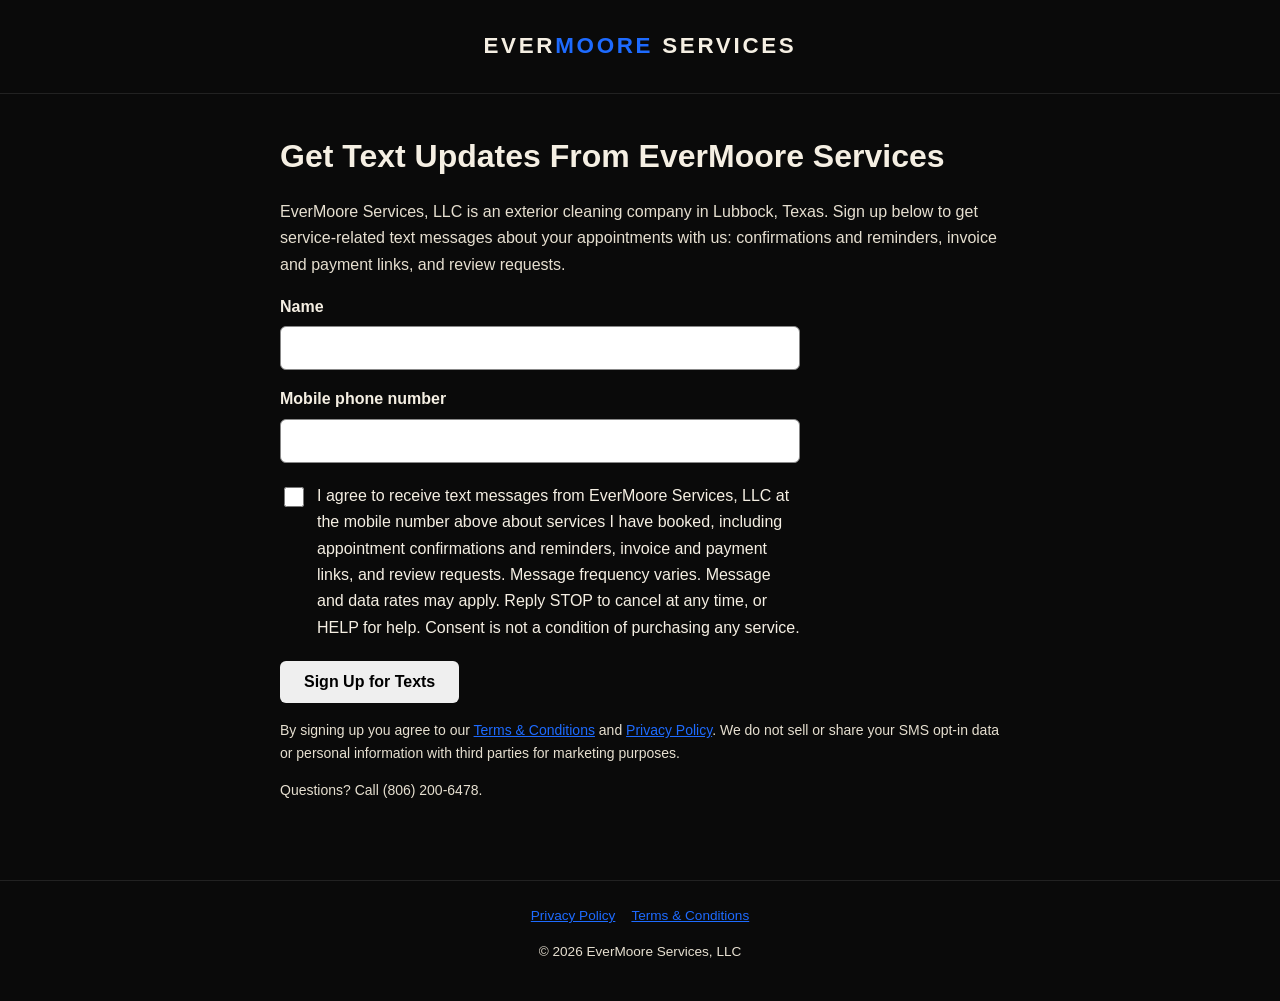
==== opt-in.html @ dd890a88 "Add SMS opt-in page; align privacy and terms with actual consent process Co-Authored-By: Claude Sonn" ====
<!doctype html>
<html lang="en"><head><meta charset="utf-8"><meta name="viewport" content="width=device-width,initial-scale=1">
<title>Text Message Sign-Up | EverMoore Services, LLC</title>
<meta name="description" content="Sign up for service text messages from EverMoore Services, LLC, Lubbock, Texas.">
<link rel="stylesheet" href="style.css">
<style>
form{max-width:520px}
label{display:block;margin:16px 0 6px;font-weight:600}
input[type=text],input[type=tel]{width:100%;padding:12px;font-size:16px;border:1px solid #888;border-radius:6px;box-sizing:border-box}
.consent{display:flex;gap:10px;align-items:flex-start;margin:20px 0;font-weight:400}
.consent input{margin-top:4px;width:20px;height:20px;flex:none}
button{padding:12px 24px;font-size:16px;font-weight:700;border:0;border-radius:6px;cursor:pointer}
#status{margin-top:16px;font-weight:600}
.fine{font-size:14px}
</style></head><body>
<header><div class="brand">Ever<span>Moore</span> Services</div></header>
<main>
<h1>Get Text Updates From EverMoore Services</h1>
<p>EverMoore Services, LLC is an exterior cleaning company in Lubbock, Texas. Sign up below to get service-related text messages about your appointments with us: confirmations and reminders, invoice and payment links, and review requests.</p>

<form id="optin">
<input type="hidden" name="access_key" value="cc149213-0453-4c30-afaa-cd45eee53aa9">
<input type="hidden" name="subject" value="New SMS opt-in - EverMoore Services">
<input type="hidden" name="from_name" value="EverMoore SMS Opt-In Form">
<input type="checkbox" name="botcheck" style="display:none" tabindex="-1" autocomplete="off">

<label for="name">Name</label>
<input type="text" id="name" name="name" required autocomplete="name">

<label for="phone">Mobile phone number</label>
<input type="tel" id="phone" name="phone" required autocomplete="tel">

<label class="consent" for="consent">
<input type="checkbox" id="consent" name="sms_consent" value="Yes - agreed to receive texts" required>
<span>I agree to receive text messages from EverMoore Services, LLC at the mobile number above about services I have booked, including appointment confirmations and reminders, invoice and payment links, and review requests. Message frequency varies. Message and data rates may apply. Reply STOP to cancel at any time, or HELP for help. Consent is not a condition of purchasing any service.</span>
</label>

<button type="submit">Sign Up for Texts</button>
<p id="status" role="status"></p>
</form>

<p class="fine">By signing up you agree to our <a href="terms">Terms &amp; Conditions</a> and <a href="privacy">Privacy Policy</a>. We do not sell or share your SMS opt-in data or personal information with third parties for marketing purposes.</p>
<p class="fine">Questions? Call (806) 200-6478.</p>
</main>
<footer><a href="privacy">Privacy Policy</a><a href="terms">Terms &amp; Conditions</a><p>&copy; 2026 EverMoore Services, LLC</p></footer>
<script>
document.getElementById('optin').addEventListener('submit', function(e){
  e.preventDefault();
  var f = e.target, s = document.getElementById('status');
  s.textContent = 'Submitting...';
  fetch('https://api.web3forms.com/submit', {method:'POST', headers:{'Accept':'application/json'}, body:new FormData(f)})
    .then(function(r){return r.json();})
    .then(function(d){
      if(d.success){ s.textContent = 'Thank you. You are signed up for EverMoore Services texts. Reply STOP anytime to cancel.'; f.reset(); }
      else { s.textContent = 'Something went wrong. Please call (806) 200-6478.'; }
    })
    .catch(function(){ s.textContent = 'Something went wrong. Please call (806) 200-6478.'; });
});
</script>
</body></html>
---- style.css ----
:root{--black:#0a0a0a;--blue:#1e6bff;--cream:#f5efe3}
*{box-sizing:border-box}
body{margin:0;background:var(--black);color:var(--cream);font-family:-apple-system,BlinkMacSystemFont,"Segoe UI",Roboto,Helvetica,Arial,sans-serif;line-height:1.65}
header{padding:28px 20px;border-bottom:1px solid #222;text-align:center}
header .brand{font-size:1.4rem;letter-spacing:.12em;text-transform:uppercase;font-weight:700}
header .brand span{color:var(--blue)}
main{max-width:760px;margin:0 auto;padding:36px 20px 64px}
h1{font-size:2rem;margin:0 0 6px}
h2{font-size:1.2rem;margin:36px 0 8px;color:var(--blue)}
p,li{color:#e6dfd0}
a{color:var(--blue)}
.meta{color:#9a9486;font-size:.9rem;margin-bottom:24px}
footer{border-top:1px solid #222;padding:24px 20px;text-align:center;color:#9a9486;font-size:.85rem}
footer a{margin:0 8px}
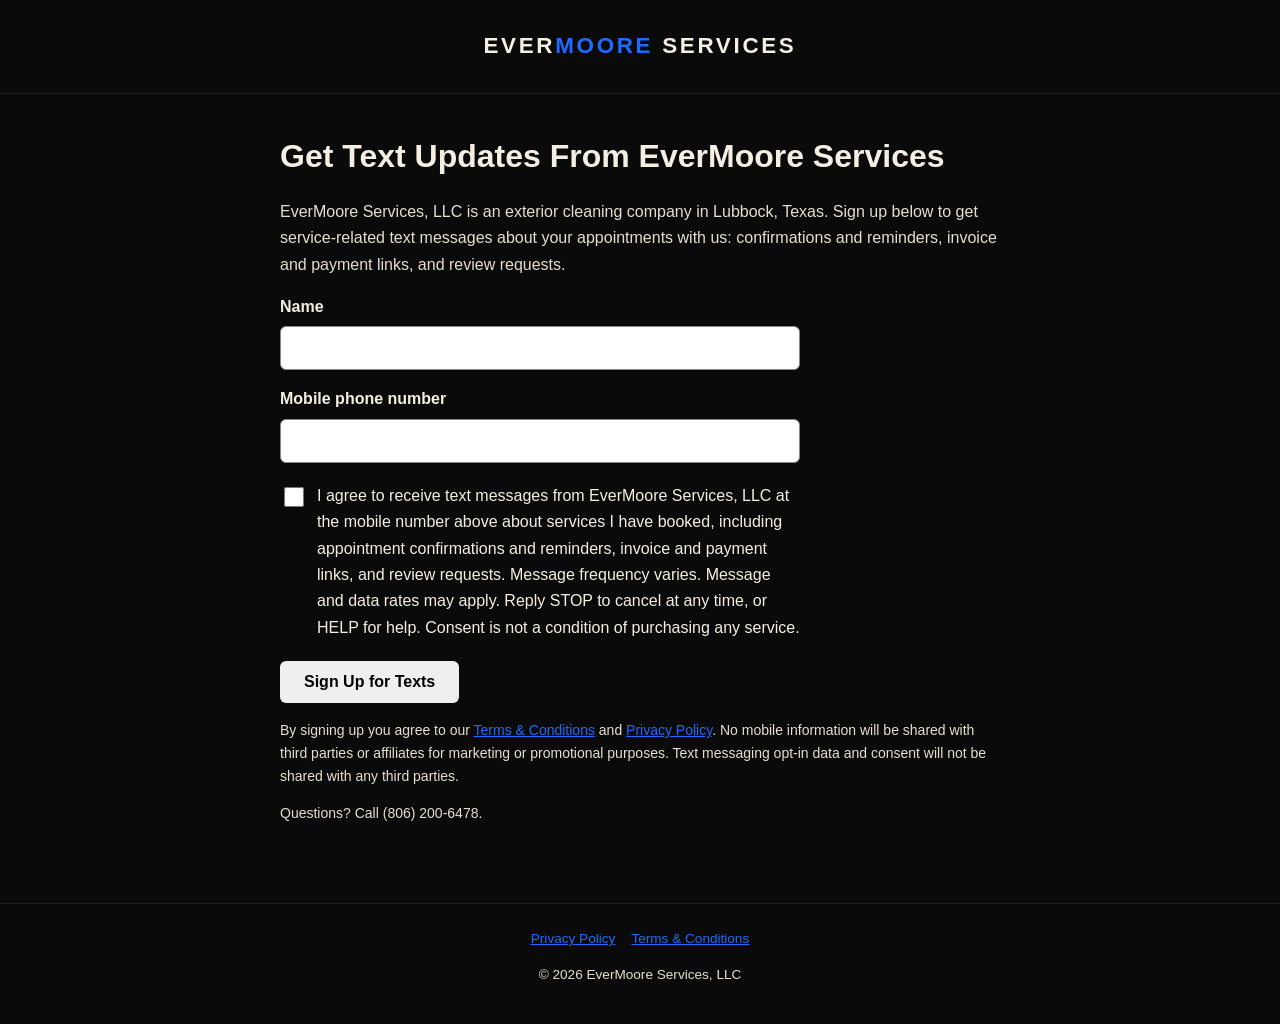
==== commit 971f5d8f: "Use Twilio-required no-sharing language for mobile information and consent Co-Authored-By: Claude So" ====
--- a/opt-in.html
+++ b/opt-in.html
@@ -39,7 +39,7 @@
 <p id="status" role="status"></p>
 </form>
 
-<p class="fine">By signing up you agree to our <a href="terms">Terms &amp; Conditions</a> and <a href="privacy">Privacy Policy</a>. We do not sell or share your SMS opt-in data or personal information with third parties for marketing purposes.</p>
+<p class="fine">By signing up you agree to our <a href="terms">Terms &amp; Conditions</a> and <a href="privacy">Privacy Policy</a>. No mobile information will be shared with third parties or affiliates for marketing or promotional purposes. Text messaging opt-in data and consent will not be shared with any third parties.</p>
 <p class="fine">Questions? Call (806) 200-6478.</p>
 </main>
 <footer><a href="privacy">Privacy Policy</a><a href="terms">Terms &amp; Conditions</a><p>&copy; 2026 EverMoore Services, LLC</p></footer>
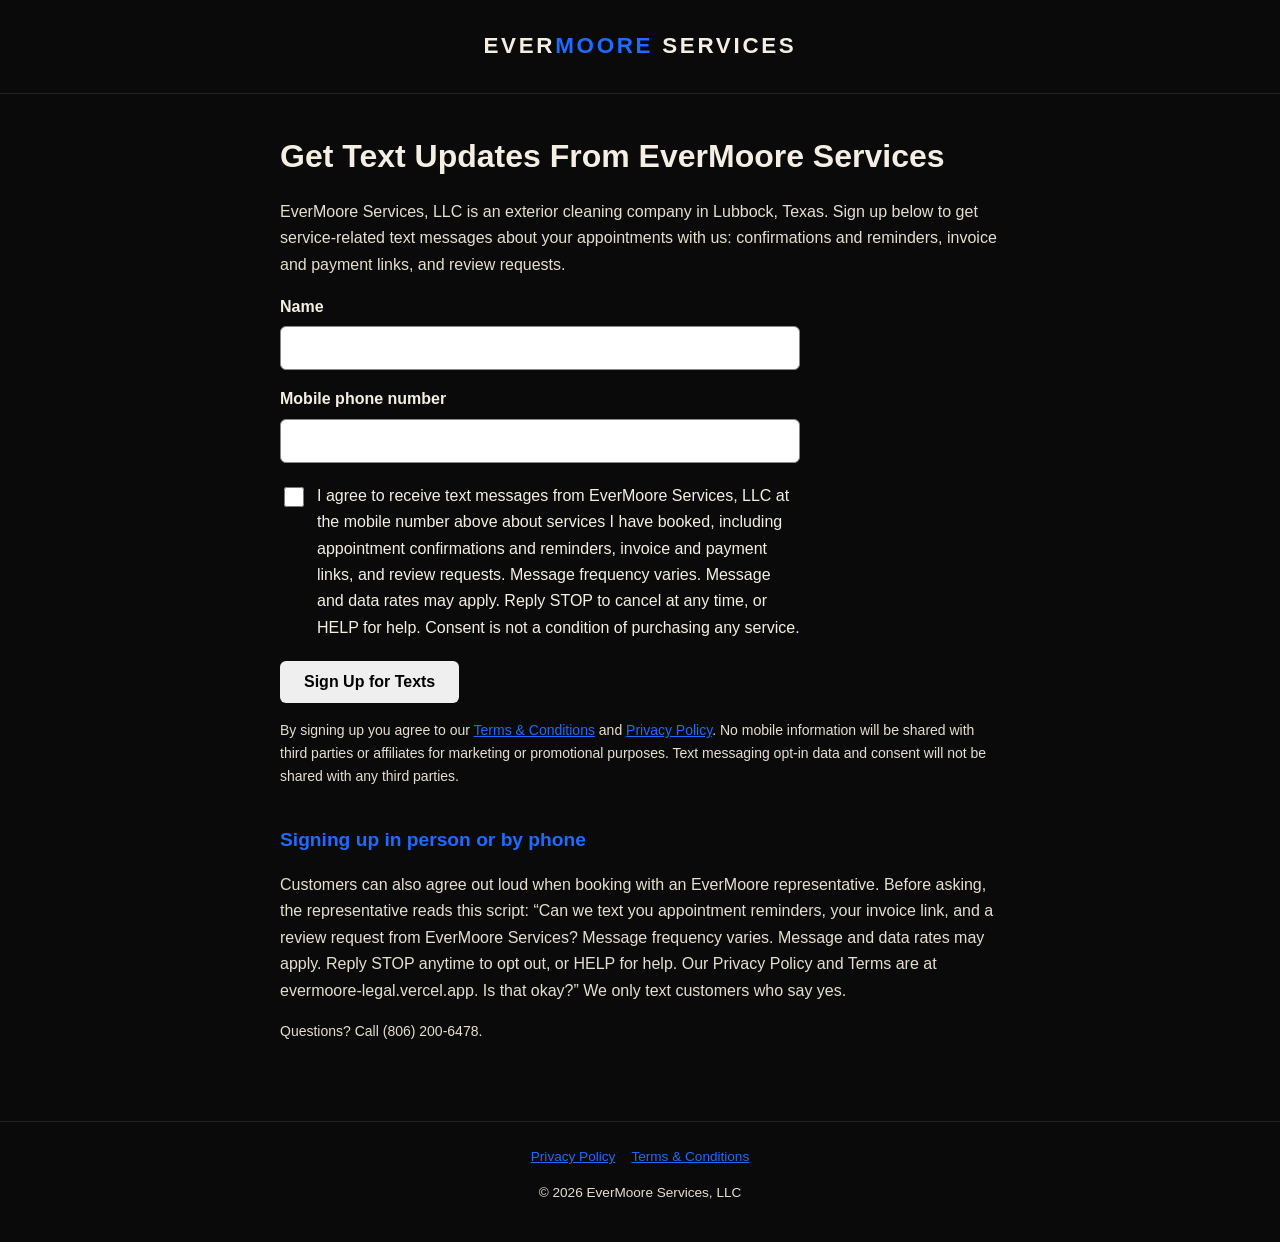
==== commit 540e83f0: "A2P fixes: verbal script with policy URL, CTIA sharing exclusion, program name Co-Authored-By: Claud" ====
--- a/opt-in.html
+++ b/opt-in.html
@@ -40,6 +40,8 @@
 </form>
 
 <p class="fine">By signing up you agree to our <a href="terms">Terms &amp; Conditions</a> and <a href="privacy">Privacy Policy</a>. No mobile information will be shared with third parties or affiliates for marketing or promotional purposes. Text messaging opt-in data and consent will not be shared with any third parties.</p>
+<h2>Signing up in person or by phone</h2>
+<p>Customers can also agree out loud when booking with an EverMoore representative. Before asking, the representative reads this script: &ldquo;Can we text you appointment reminders, your invoice link, and a review request from EverMoore Services? Message frequency varies. Message and data rates may apply. Reply STOP anytime to opt out, or HELP for help. Our Privacy Policy and Terms are at evermoore-legal.vercel.app. Is that okay?&rdquo; We only text customers who say yes.</p>
 <p class="fine">Questions? Call (806) 200-6478.</p>
 </main>
 <footer><a href="privacy">Privacy Policy</a><a href="terms">Terms &amp; Conditions</a><p>&copy; 2026 EverMoore Services, LLC</p></footer>
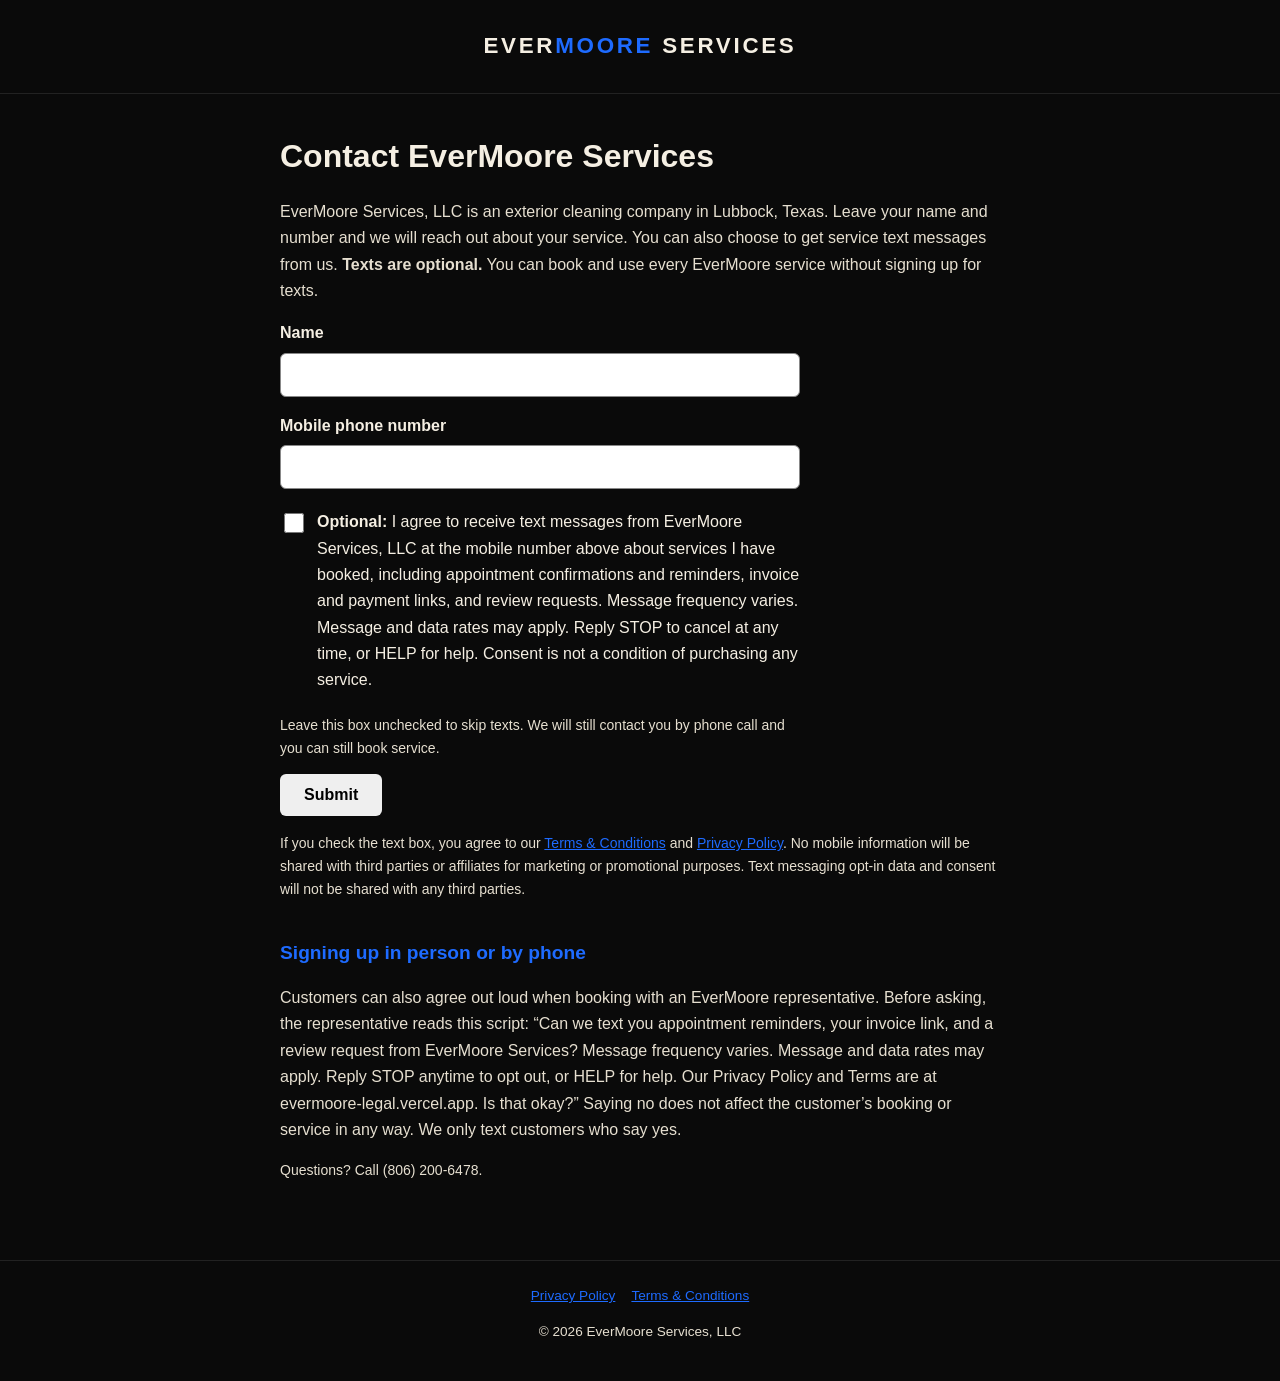
==== commit 49af2e97: "Make SMS opt-in optional on contact form (Twilio 30923 fix) Co-Authored-By: Claude Opus 5.5 <noreply" ====
--- a/opt-in.html
+++ b/opt-in.html
@@ -1,6 +1,6 @@
 <!doctype html>
 <html lang="en"><head><meta charset="utf-8"><meta name="viewport" content="width=device-width,initial-scale=1">
-<title>Text Message Sign-Up | EverMoore Services, LLC</title>
+<title>Contact &amp; Text Updates | EverMoore Services, LLC</title>
 <meta name="description" content="Sign up for service text messages from EverMoore Services, LLC, Lubbock, Texas.">
 <link rel="stylesheet" href="style.css">
 <style>
@@ -15,13 +15,13 @@
 </style></head><body>
 <header><div class="brand">Ever<span>Moore</span> Services</div></header>
 <main>
-<h1>Get Text Updates From EverMoore Services</h1>
-<p>EverMoore Services, LLC is an exterior cleaning company in Lubbock, Texas. Sign up below to get service-related text messages about your appointments with us: confirmations and reminders, invoice and payment links, and review requests.</p>
+<h1>Contact EverMoore Services</h1>
+<p>EverMoore Services, LLC is an exterior cleaning company in Lubbock, Texas. Leave your name and number and we will reach out about your service. You can also choose to get service text messages from us. <strong>Texts are optional.</strong> You can book and use every EverMoore service without signing up for texts.</p>
 
 <form id="optin">
 <input type="hidden" name="access_key" value="cc149213-0453-4c30-afaa-cd45eee53aa9">
-<input type="hidden" name="subject" value="New SMS opt-in - EverMoore Services">
-<input type="hidden" name="from_name" value="EverMoore SMS Opt-In Form">
+<input type="hidden" name="subject" value="New contact request - EverMoore Services">
+<input type="hidden" name="from_name" value="EverMoore Contact Form">
 <input type="checkbox" name="botcheck" style="display:none" tabindex="-1" autocomplete="off">
 
 <label for="name">Name</label>
@@ -31,17 +31,18 @@
 <input type="tel" id="phone" name="phone" required autocomplete="tel">
 
 <label class="consent" for="consent">
-<input type="checkbox" id="consent" name="sms_consent" value="Yes - agreed to receive texts" required>
-<span>I agree to receive text messages from EverMoore Services, LLC at the mobile number above about services I have booked, including appointment confirmations and reminders, invoice and payment links, and review requests. Message frequency varies. Message and data rates may apply. Reply STOP to cancel at any time, or HELP for help. Consent is not a condition of purchasing any service.</span>
+<input type="checkbox" id="consent" name="sms_consent" value="Yes - agreed to receive texts">
+<span><strong>Optional:</strong> I agree to receive text messages from EverMoore Services, LLC at the mobile number above about services I have booked, including appointment confirmations and reminders, invoice and payment links, and review requests. Message frequency varies. Message and data rates may apply. Reply STOP to cancel at any time, or HELP for help. Consent is not a condition of purchasing any service.</span>
 </label>
+<p class="fine">Leave this box unchecked to skip texts. We will still contact you by phone call and you can still book service.</p>
 
-<button type="submit">Sign Up for Texts</button>
+<button type="submit">Submit</button>
 <p id="status" role="status"></p>
 </form>
 
-<p class="fine">By signing up you agree to our <a href="terms">Terms &amp; Conditions</a> and <a href="privacy">Privacy Policy</a>. No mobile information will be shared with third parties or affiliates for marketing or promotional purposes. Text messaging opt-in data and consent will not be shared with any third parties.</p>
+<p class="fine">If you check the text box, you agree to our <a href="terms">Terms &amp; Conditions</a> and <a href="privacy">Privacy Policy</a>. No mobile information will be shared with third parties or affiliates for marketing or promotional purposes. Text messaging opt-in data and consent will not be shared with any third parties.</p>
 <h2>Signing up in person or by phone</h2>
-<p>Customers can also agree out loud when booking with an EverMoore representative. Before asking, the representative reads this script: &ldquo;Can we text you appointment reminders, your invoice link, and a review request from EverMoore Services? Message frequency varies. Message and data rates may apply. Reply STOP anytime to opt out, or HELP for help. Our Privacy Policy and Terms are at evermoore-legal.vercel.app. Is that okay?&rdquo; We only text customers who say yes.</p>
+<p>Customers can also agree out loud when booking with an EverMoore representative. Before asking, the representative reads this script: &ldquo;Can we text you appointment reminders, your invoice link, and a review request from EverMoore Services? Message frequency varies. Message and data rates may apply. Reply STOP anytime to opt out, or HELP for help. Our Privacy Policy and Terms are at evermoore-legal.vercel.app. Is that okay?&rdquo; Saying no does not affect the customer&rsquo;s booking or service in any way. We only text customers who say yes.</p>
 <p class="fine">Questions? Call (806) 200-6478.</p>
 </main>
 <footer><a href="privacy">Privacy Policy</a><a href="terms">Terms &amp; Conditions</a><p>&copy; 2026 EverMoore Services, LLC</p></footer>
@@ -53,7 +54,7 @@
   fetch('https://api.web3forms.com/submit', {method:'POST', headers:{'Accept':'application/json'}, body:new FormData(f)})
     .then(function(r){return r.json();})
     .then(function(d){
-      if(d.success){ s.textContent = 'Thank you. You are signed up for EverMoore Services texts. Reply STOP anytime to cancel.'; f.reset(); }
+      if(d.success){ s.textContent = document.getElementById('consent').checked ? 'Thank you. You are signed up for EverMoore Services texts. Reply STOP anytime to cancel.' : 'Thank you. We will reach out by phone. You will not receive text messages.'; f.reset(); }
       else { s.textContent = 'Something went wrong. Please call (806) 200-6478.'; }
     })
     .catch(function(){ s.textContent = 'Something went wrong. Please call (806) 200-6478.'; });
